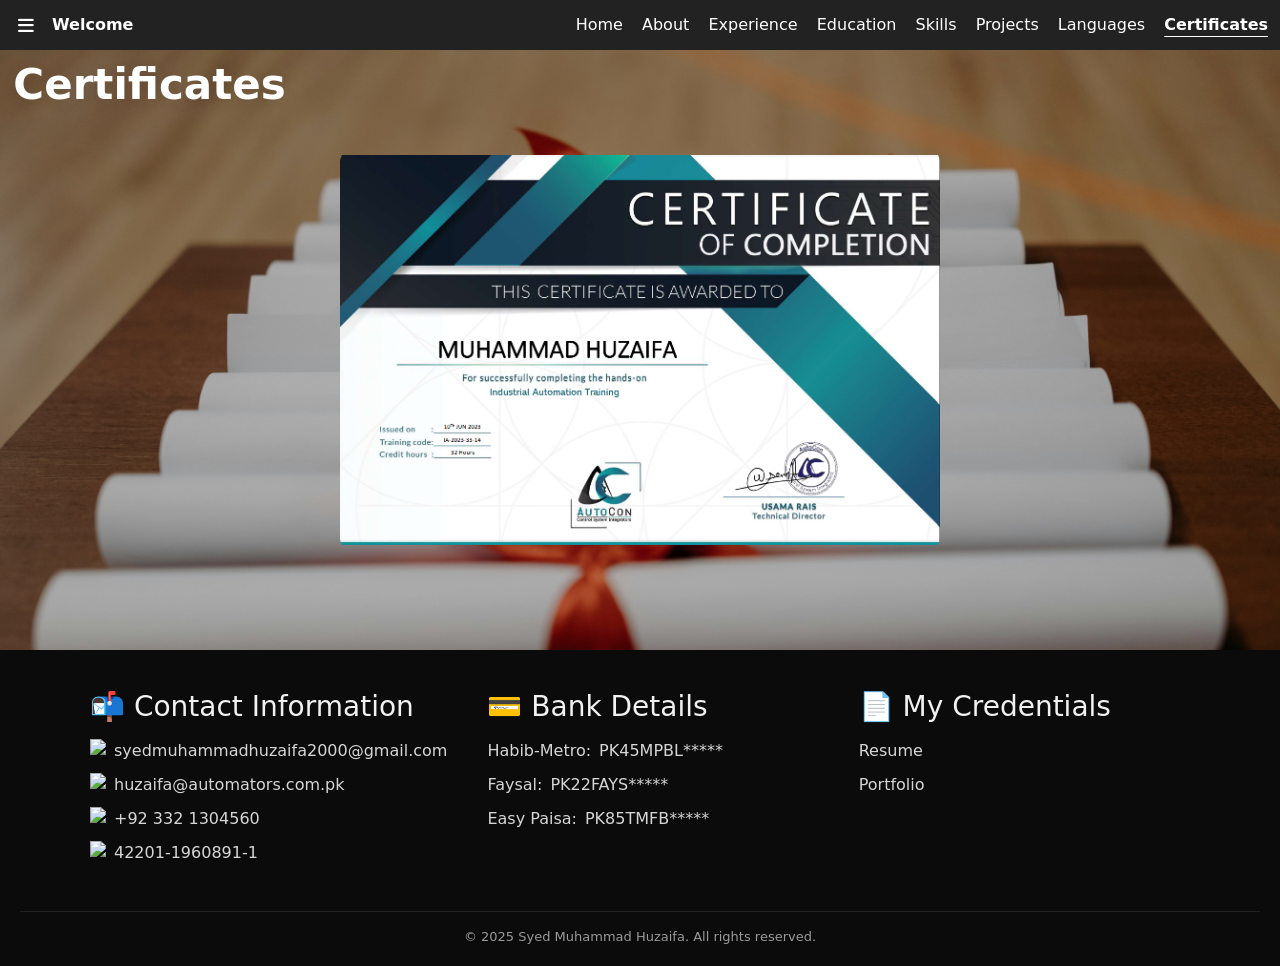
==== Code/Certificates/certificates.html @ 5b93d9c0 "Replace old website with new" ====
<!DOCTYPE html>
<html lang="en">
<head>
  <meta charset="UTF-8">
  <title>SM Huzaifa</title>

  <link rel="icon" type="image/png" href="/Images/website-ICON/favicon.png">
  
  <!-- Bootstrap -->
  <link href="https://cdn.jsdelivr.net/npm/bootstrap@5.3.3/dist/css/bootstrap.min.css" rel="stylesheet">

  <!-- Layout CSS -->
  <link href="/Code/Layout/layout.css" rel="stylesheet">
  <link href="/Code/Certificates/certificates.css" rel="stylesheet">
  <link rel="stylesheet"  href="https://cdnjs.cloudflare.com/ajax/libs/font-awesome/6.4.0/css/all.min.css"/>
  
  <!-- Page Background -->
  <style>
  body {
    background-image: linear-gradient(rgba(0,0,0,0.2), rgba(0,0,0,0.2)), url("../../Images/Background-Photos/bg-certificate.jpg");
    background-size: cover;
    background-position: center;
    background-repeat: no-repeat;
    background-attachment: fixed;
  }
</style>


</head>

<body>

  <!-- Shared layout loads here -->
  <div id="nav-container"></div>
  
<main class="page-content certificates-page">
 <section>
  <div>
    <h1 id="Certi-heading">Certificates</h1>
    <div id="certificate-slider" class="certificate-slider">
      <img src="../../Images/Certificates/certi1.png" alt="Certificate 1" class="active" />
      <img src="../../Images/Certificates/certi2.png" alt="Certificate 2" />
      <img src="../../Images/Certificates/certi3.png" alt="Certificate 3" />
      <img src="../../Images/Certificates/Certificate-4.jpg" alt="Certificate 4" />
    </div>
  </div>
</section>

<div id="certificates"></div> <!--Margain to push down the footer -->

</main>


<div id="footer-container"></div>


  <!-- Bootstrap JS -->
  <script src="https://cdn.jsdelivr.net/npm/bootstrap@5.3.3/dist/js/bootstrap.bundle.min.js"></script>

  <!-- Layout JS -->
  <script src="/Code/Layout/layout.js"></script>
  <script src="/Code/Certificates/certificates.js"></script>

  <!-- Fetch shared layout -->
 <script>
  fetch("/Code/Layout/layout.html")
    .then(r => {
      if (!r.ok) throw new Error("Failed to load layout.html");
      return r.text();
    })
    .then(html => {
      const temp = document.createElement("div");
      temp.innerHTML = html;

      // Inject NAVBARS
      document.getElementById("nav-container").append(
        temp.querySelector(".top-navbar"),
        temp.querySelector(".side-navbar")
      );

      // Inject FOOTER
      document.getElementById("footer-container").append(
        temp.querySelector(".footer")
      );

      // Inject POPUPS + MODALS into body
      document.body.appendChild(temp.querySelector("#cnicPopup"));
      temp.querySelectorAll(".modal").forEach(m => document.body.appendChild(m));
    })
    .catch(err => console.error(err));
</script>


</body>
</html>
---- Code/Layout/layout.css ----
/* ===== NAVBARS ===== */

.top-navbar {
  position: fixed;
  top: 0;
  width: 100%;
  height: 50px;
  background: #222;
  display: flex;
  align-items: center;
  padding: 0 12px;
  z-index: 1000;
}

.menu-btn {
  background: none;
  border: none;
  color: #fff;
  font-size: 18px;
  cursor: pointer;
  margin-right: 12px;
}

.welcome-text {
  margin-right: auto;
  font-weight: 600;
  color: #fff;
}

.top-nav-links a {
  color: #fff;
  margin-left: 14px;
  text-decoration: none;
}

.top-nav-links a:hover {
  color: #ffd700;
}

/* ===== SIDE NAV ===== */

.side-navbar {
  position: fixed;
  top: 0;
  left: -260px;
  width: 260px;
  height: 100vh;
  background: #111;
  color: #fff;
  display: flex;
  flex-direction: column;
  padding: 20px 0;
  transition: left 0.3s ease;
  z-index: 1200;
}

.side-navbar.open {
  left: 0;
}

.close-btn {
  background: none;
  border: none;
  color: #fff;
  font-size: 22px;
  align-self: flex-end;
  margin-right: 15px;
}

.profile {
  text-align: center;
  margin-bottom: 20px;
}

.profile img {
  width: 100px;
  height: 100px;
  border-radius: 50%;
}

.side-nav-links a {
  display: block;
  padding: 10px 20px;
  color: #fff;
  text-decoration: none;
}

.side-nav-links a:hover {
  background: #333;
}

.side-social {
  margin-top: auto;
  text-align: center;
}

.side-social a {
  color: #0d6efd;
  font-size: 22px;
  margin: 0 8px;
}

/* ===== FOOTER ===== */

.footer {
  background: #0b0b0b;
  color: #d6d6d6;
  padding: 40px 20px 20px;
}

.footer-content {
  max-width: 1100px;
  margin: auto;
  display: grid;
  grid-template-columns: repeat(3, 1fr);
  gap: 40px;
}

.footer-section h3 {
  color: #f1f1f1;
  margin-bottom: 15px;
}

.footer-section ul {
  list-style: none;
  padding: 0;
}

.footer-section li {
  display: flex;
  gap: 8px;
  margin-bottom: 10px;
}

.footer-section a {
  color: #d6d6d6;
  text-decoration: none;
}

.footer-section a:hover {
  color: #ffd700;
}

.footer-bottom {
  text-align: center;
  margin-top: 30px;
  font-size: 13px;
  color: #9a9a9a;
  border-top: 1px solid rgba(255,255,255,0.1);
  padding-top: 15px;
}

/* Hide when sidebar open */
body.open-side-navbar .top-navbar,
body.open-side-navbar .footer {
  display: none;
}

/* ===== POPUPS ===== */

.cnic-popup {
  position: fixed;
  inset: 0;
  display: none;
  justify-content: center;
  align-items: center;
  background: rgba(0,0,0,0.7);
  z-index: 3000;
}

.cnic-popup-content {
  background: #f9f9f9;
  padding: 20px;
  border-radius: 12px;
}

.cnic-imgs {
  display: flex;
  gap: 16px;
  flex-wrap: wrap;
  justify-content: center;
}

.cnic-imgs img {
  max-width: 100%;
  width: 420px;        /* control size */
  height: auto;        /* preserve ratio */
  object-fit: contain; /* no cropping */
  border-radius: 8px;
}


.modal-img {
  max-width: 100%;
  max-height: 300px;
}

html, body {
  height: 100%;
}

body {
  display: flex;
  flex-direction: column;
  background-color: #0e0e0e; /* dark neutral */
}

.page-content {
  flex: 1;
  padding-top: 60px; /* height of top navbar */
}

.top-nav-links a.active,
.side-nav-links a.active {
  color: #fff;
  background: transparent;
  font-weight: 700;
  text-decoration: underline;
  text-underline-offset: 6px;
  border-radius: 6px;
  font-weight: 700;
}
---- Code/Certificates/certificates.css ----
/* ===== CERTIFICATES ===== */

/* Certificate Section */
.certificate-slider {
  position: relative;
  width: 100%;
  max-width: 600px;
  margin: auto;
  overflow: hidden;
  height: 400px;
  border-radius: 12px;
}

.certificate-slider img {
  position: absolute;
  top: 0;
  left: 0;
  width: 100%;
  height: 100%;
  object-fit: contain;
  opacity: 0;
  transform: rotateY(90deg);
  transition: transform 0.8s ease-in-out, opacity 0.8s ease-in-out;
  cursor: pointer;
}

.certificate-slider img.active {
  opacity: 1;
  transform: rotateY(0deg);
  z-index: 2;
}

#certificates {
  margin-bottom: 100px; /* adjust as needed */
  z-index: 2;
}

#Certi-heading {
  color: #fff;
  font-size: 42px;
  font-weight: 700;
  margin-bottom: 40px;
  color: white;
  text-shadow: 0 4px 14px rgba(0,0,0,0.1);
  padding-left: 10pt;

}
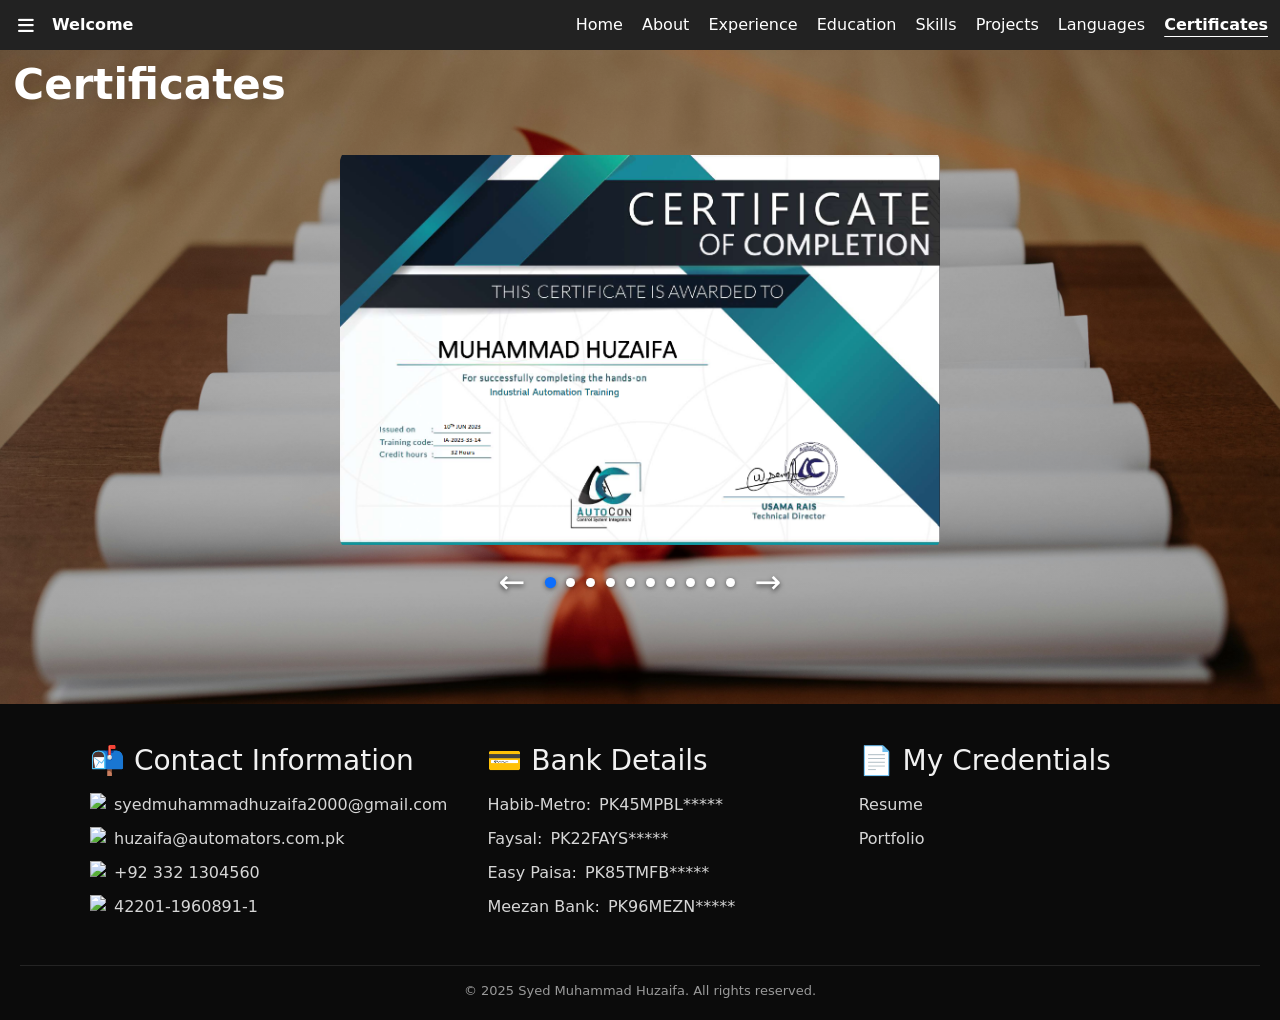
==== commit 899a8ca2: "Update portfolio website and optimize project video" ====
--- a/Code/Certificates/certificates.html
+++ b/Code/Certificates/certificates.html
@@ -4,14 +4,16 @@
   <meta charset="UTF-8">
   <title>SM Huzaifa</title>
 
-  <link rel="icon" type="image/png" href="/Images/website-ICON/favicon.png">
+  <!-- Website ICON -->
+  <link rel="icon" type="image/png" href="/Images/Website-ICON/favicon.png?v=3">
+
   
   <!-- Bootstrap -->
   <link href="https://cdn.jsdelivr.net/npm/bootstrap@5.3.3/dist/css/bootstrap.min.css" rel="stylesheet">
 
   <!-- Layout CSS -->
   <link href="/Code/Layout/layout.css" rel="stylesheet">
-  <link href="/Code/Certificates/certificates.css" rel="stylesheet">
+  <link href="/Code/Certificates/certificates.css?v=controls-1" rel="stylesheet">
   <link rel="stylesheet"  href="https://cdnjs.cloudflare.com/ajax/libs/font-awesome/6.4.0/css/all.min.css"/>
   
   <!-- Page Background -->
@@ -37,12 +39,25 @@
  <section>
   <div>
     <h1 id="Certi-heading">Certificates</h1>
-    <div id="certificate-slider" class="certificate-slider">
-      <img src="../../Images/Certificates/certi1.png" alt="Certificate 1" class="active" />
-      <img src="../../Images/Certificates/certi2.png" alt="Certificate 2" />
-      <img src="../../Images/Certificates/certi3.png" alt="Certificate 3" />
-      <img src="../../Images/Certificates/Certificate-4.jpg" alt="Certificate 4" />
+    <div id="certificate-carousel">
+<div id="certificate-slider" class="certificate-slider">
+      <img src="/Images/Certificates/Certificate-1.png" alt="Certificate 1" class="active" />
+      <img src="/Images/Certificates/Certificate-2.png" alt="Certificate 2" />
+      <img src="/Images/Certificates/Certificate-3.jpg" alt="Certificate 3" />
+      <img src="/Images/Certificates/Certificate-4.png" alt="Certificate 4" />
+      <img src="/Images/Certificates/Certificate-5.png" alt="Certificate 5" />
+      <img src="/Images/Certificates/Certificate-6.png" alt="Certificate 6" />
+      <img src="/Images/Certificates/Certificate-7.png" alt="Certificate 7" />
+      <img src="/Images/Certificates/Certificate-8.png" alt="Certificate 8" />
+      <img src="/Images/Certificates/Certificate-9.png" alt="Certificate 9" />
+      <img src="/Images/Certificates/Certificate-10.png" alt="Certificate 10" />
     </div>
+    <div class="certificate-controls" role="group" aria-label="Certificate navigation">
+      <button id="certificate-prev" class="certificate-arrow" type="button" aria-label="Previous certificate" aria-controls="certificate-slider"><span aria-hidden="true">&#8592;</span></button>
+      <div id="certificate-dots" class="certificate-dots"></div>
+      <button id="certificate-next" class="certificate-arrow" type="button" aria-label="Next certificate" aria-controls="certificate-slider"><span aria-hidden="true">&#8594;</span></button>
+    </div>
+</div>
   </div>
 </section>
 
@@ -59,7 +74,7 @@
 
   <!-- Layout JS -->
   <script src="/Code/Layout/layout.js"></script>
-  <script src="/Code/Certificates/certificates.js"></script>
+  <script src="/Code/Certificates/certificates.js?v=controls-1"></script>
 
   <!-- Fetch shared layout -->
  <script>
--- a/Code/Certificates/certificates.css
+++ b/Code/Certificates/certificates.css
@@ -44,4 +44,53 @@
   text-shadow: 0 4px 14px rgba(0,0,0,0.1);
   padding-left: 10pt;
 
-}+}
+/* Arrows and one clickable dot per certificate */
+.certificate-controls {
+  display: flex;
+  justify-content: center;
+  align-items: center;
+  gap: 8px;
+  margin: 10px auto 0;
+  max-width: 600px;
+}
+.certificate-arrow {
+  border: 0;
+  background: transparent;
+  color: #fff;
+  font-size: 32px;
+  line-height: 1;
+  width: 40px;
+  height: 44px;
+  padding: 0;
+  flex-shrink: 0;
+  cursor: pointer;
+  text-shadow: 0 2px 5px rgba(0,0,0,.6);
+}
+.certificate-dots { display: flex; flex-wrap: wrap; justify-content: center; }
+.certificate-dot {
+  display: grid;
+  place-items: center;
+  width: 20px;
+  height: 36px;
+  padding: 0;
+  border: 0;
+  background: transparent;
+  cursor: pointer;
+}
+.certificate-dot::before {
+  content: "";
+  width: 9px;
+  height: 9px;
+  border-radius: 50%;
+  background: #fff;
+  box-shadow: 0 1px 4px rgba(0,0,0,.45);
+}
+.certificate-dot.active::before { background: #0d6efd; transform: scale(1.25); }
+.certificate-arrow:hover { color: #6ea8fe; }
+.certificate-controls button:focus-visible { outline: 2px solid #fff; outline-offset: 2px; border-radius: 4px; }
+.certificate-slider img { pointer-events: none; }
+.certificate-slider img.active { pointer-events: auto; }
+@media (prefers-reduced-motion: reduce) {
+  .certificate-slider img { transition: none; }
+}
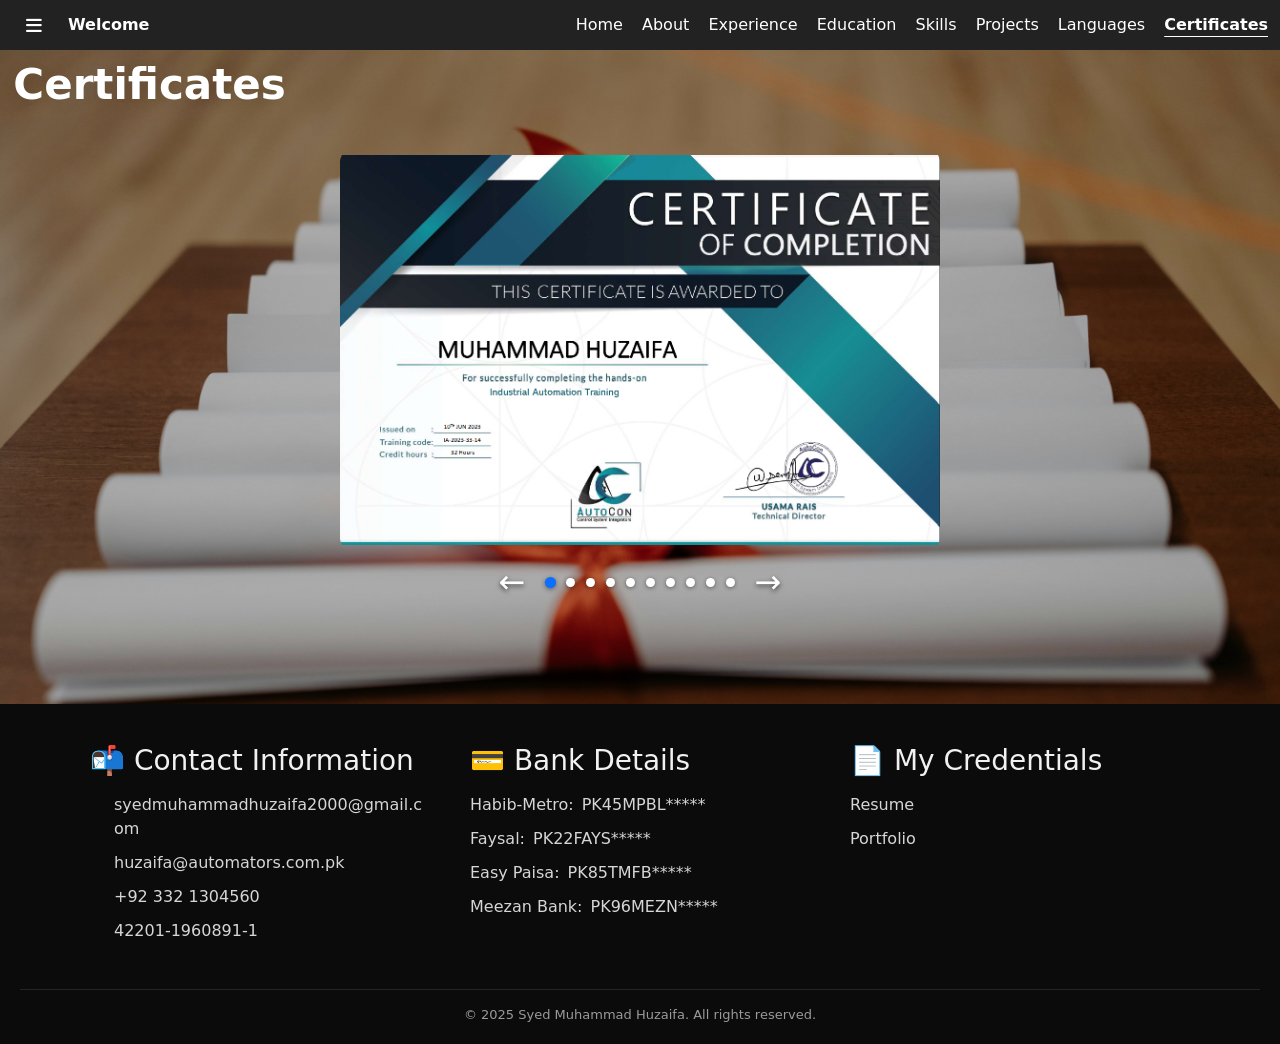
==== commit 8cbb7a62: "New mobile layout" ====
--- a/Code/Certificates/certificates.html
+++ b/Code/Certificates/certificates.html
@@ -2,6 +2,7 @@
 <html lang="en">
 <head>
   <meta charset="UTF-8">
+  <meta name="viewport" content="width=device-width, initial-scale=1">
   <title>SM Huzaifa</title>
 
   <!-- Website ICON -->
@@ -28,6 +29,7 @@
 </style>
 
 
+  <link href="/Code/Layout/responsive.css?v=mobile-1" rel="stylesheet">
 </head>
 
 <body>
@@ -73,12 +75,12 @@
   <script src="https://cdn.jsdelivr.net/npm/bootstrap@5.3.3/dist/js/bootstrap.bundle.min.js"></script>
 
   <!-- Layout JS -->
-  <script src="/Code/Layout/layout.js"></script>
+  <script src="/Code/Layout/layout.js?v=mobile-1"></script>
   <script src="/Code/Certificates/certificates.js?v=controls-1"></script>
 
   <!-- Fetch shared layout -->
  <script>
-  fetch("/Code/Layout/layout.html")
+  fetch("/Code/Layout/layout.html?v=mobile-1")
     .then(r => {
       if (!r.ok) throw new Error("Failed to load layout.html");
       return r.text();
--- a/Code/Layout/responsive.css
+++ b/Code/Layout/responsive.css
@@ -0,0 +1,114 @@
+/* Shared responsive adjustments; loaded after page styles. */
+html { -webkit-text-size-adjust: 100%; }
+body { min-width: 0; }
+.page-content, .footer-content, .footer-section { min-width: 0; }
+.footer-section a { overflow-wrap: anywhere; }
+.footer-section li { align-items: flex-start; }
+.footer-section li > img { width: 16px; height: 16px; flex: 0 0 16px; margin-top: 4px; }
+.side-navbar { height: 100dvh; overflow-y: auto; overscroll-behavior: contain; visibility: hidden; }
+.side-navbar.open { visibility: visible; }
+.menu-btn, .close-btn { min-width: 44px; min-height: 44px; }
+.side-nav-links a { min-height: 44px; }
+.side-social { padding-top: 20px; }
+.side-social a { display: inline-flex; min-width: 44px; min-height: 44px; align-items: center; justify-content: center; margin: 0; }
+.nav-backdrop { position: fixed; inset: 0; border: 0; background: rgba(0,0,0,.55); z-index: 1100; }
+.nav-backdrop[hidden] { display: none; }
+body.open-side-navbar { overflow: hidden; }
+body.open-side-navbar .top-navbar { display: flex; }
+body.open-side-navbar .footer { display: block; }
+.cnic-popup-content { max-width: calc(100vw - 32px); max-height: calc(100dvh - 32px); overflow-y: auto; }
+.project-item { min-width: 0; }
+.project-video video { display: block; max-width: 100%; }
+.close-video { width: 44px; height: 44px; }
+
+@media (max-width: 1000px) {
+  .top-nav-links { display: none; }
+  .top-navbar { height: 56px; padding: 0 12px; }
+  .menu-btn { margin-right: 6px; }
+  .side-navbar { width: min(300px, 88vw); left: -320px; }
+  .side-navbar.open { left: 0; }
+  .footer-content { grid-template-columns: repeat(2, minmax(0, 1fr)); gap: 28px; }
+  .experience-page { width: 100%; padding-left: 16px; padding-right: 16px; }
+}
+
+@media (max-width: 767px) {
+  body { background-attachment: scroll; }
+  .page-content { padding-top: 76px; }
+  .home-hero { min-height: calc(100svh - 76px); padding: 24px 16px 44px; }
+  .hero-card { padding: 28px 24px; border-radius: 18px; }
+  .hero-card h1 { font-size: clamp(1.75rem, 7.5vw, 2.5rem); line-height: 1.15; margin-bottom: 18px; }
+  .typewriter-line { font-size: 1rem; line-height: 1.65; margin-bottom: 0; }
+  .cursor { display: none; }
+  .hero-actions { gap: 12px; margin-top: 24px; }
+  .hero-actions .btn { flex: 1 1 140px; min-height: 46px; display: grid; place-items: center; }
+  .footer { padding: 32px 20px 24px; }
+  .footer-content { grid-template-columns: minmax(0, 1fr); gap: 24px; }
+  .footer-section h3 { font-size: 1.2rem; }
+  .footer-section li { line-height: 1.6; }
+  .footer-section a { padding-block: 4px; }
+  .footer-bottom { line-height: 1.6; }
+  .about-card { width: calc(100% - 32px); margin: 0 16px 32px; padding: 24px 20px; }
+  .about-avatar { width: 120px; height: 120px; }
+  .about-summary, .about-footer-text { font-size: 1rem; line-height: 1.65; }
+  .timeline-content { min-width: 0; }
+  .timeline-content h6 { line-height: 1.5; }
+  .timeline-content p { line-height: 1.6; }
+  .ned-branches { margin-left: 0; }
+  .ned-branch { padding-left: 42px; }
+  .ned-branch-icon { left: 10px; }
+  .section-heading { font-size: 1.3rem; }
+  .education-wrapper { padding: 0 16px 40px; }
+  .edu-content { flex-direction: column-reverse; align-items: flex-start; gap: 24px; padding: 24px; min-height: 0; }
+  .edu-logo { width: 100px; max-width: 100%; align-self: center; }
+  .edu-text { min-width: 0; }
+  .edu-text h3 { font-size: 1.35rem; line-height: 1.35; }
+  .edu-text ul { padding-left: 20px; }
+  .edu-text li { margin-bottom: 10px; }
+  .experience-page { padding-bottom: 32px; }
+  .experience-card { padding: 22px 20px; margin-bottom: 16px; }
+  .experience-header { align-items: flex-start; gap: 12px; }
+  .experience-company { min-width: 0; gap: 10px; }
+  .company-logo { flex-shrink: 0; }
+  .experience-header h5 { font-size: 1rem; line-height: 1.4; }
+  .experience-header .badge { flex-shrink: 0; margin-top: 6px; }
+  .experience-card p { font-size: 1rem; }
+  .projects-page, .skills-page, .languages-page { padding: 80px 16px 40px; }
+  .projects-title, .skills-title, .languages-title, .education-title, .experience-title, #Certi-heading { font-size: 2rem; margin-bottom: 28px; }
+  .experience-title { font-size: clamp(1.6rem, 7vw, 2rem); }
+  .projects-grid { gap: 18px; grid-template-columns: repeat(2, minmax(0, 1fr)); }
+  .project-item { padding: 24px 16px; }
+  .project-item.active { grid-column: 1 / -1; }
+  .project-item:hover { transform: none; }
+  .skills-title { color: #fff; }
+  .skill-grid { grid-template-columns: repeat(2, minmax(0, 1fr)); gap: 16px; }
+  .skill-group { margin-bottom: 36px; }
+  .skill-group h2 { font-size: 1.4rem; line-height: 1.4; }
+  .languages-grid { gap: 32px; }
+  .certificates-page { padding: 80px 16px 32px; }
+  #Certi-heading { padding-left: 0; text-align: center; }
+  .certificate-slider { height: auto; aspect-ratio: 3 / 2; }
+  .certificate-controls { gap: 4px; }
+  .certificate-dot { width: 24px; height: 44px; }
+  .certificate-arrow { width: 44px; }
+  #certificates { margin-bottom: 32px; }
+}
+
+/* Touch users can read both sides without depending on a hover gesture. */
+@media (hover: none), (max-width: 767px) {
+  .skill-card-inner, .skill-card:hover .skill-card-inner { height: auto; transform: none; transition: none; }
+  .skill-card-front, .skill-card-back { position: relative; transform: none; backface-visibility: visible; }
+  .skill-card-front { min-height: 110px; gap: 12px; border-radius: 16px 16px 0 0; padding: 20px 16px; }
+  .skill-card-front h3 { font-size: 1.15rem; margin: 0; }
+  .skill-card-front i { font-size: 30px; }
+  .skill-card-back { border-radius: 0 0 16px 16px; min-height: 140px; justify-content: flex-start; padding: 20px 24px; text-shadow: none; }
+  .skill-card-back ul { margin: 0; text-align: left; }
+}
+@media (max-width: 479px) {
+  .projects-grid, .skill-grid { grid-template-columns: minmax(0, 1fr); }
+  .skill-card-back { min-height: 0; }
+  .experience-header { flex-wrap: wrap; }
+}
+@media (prefers-reduced-motion: reduce) {
+  .side-navbar, .project-item, .skill-card-inner { transition: none; }
+  .loading-dots span, .cursor { animation: none; }
+}
